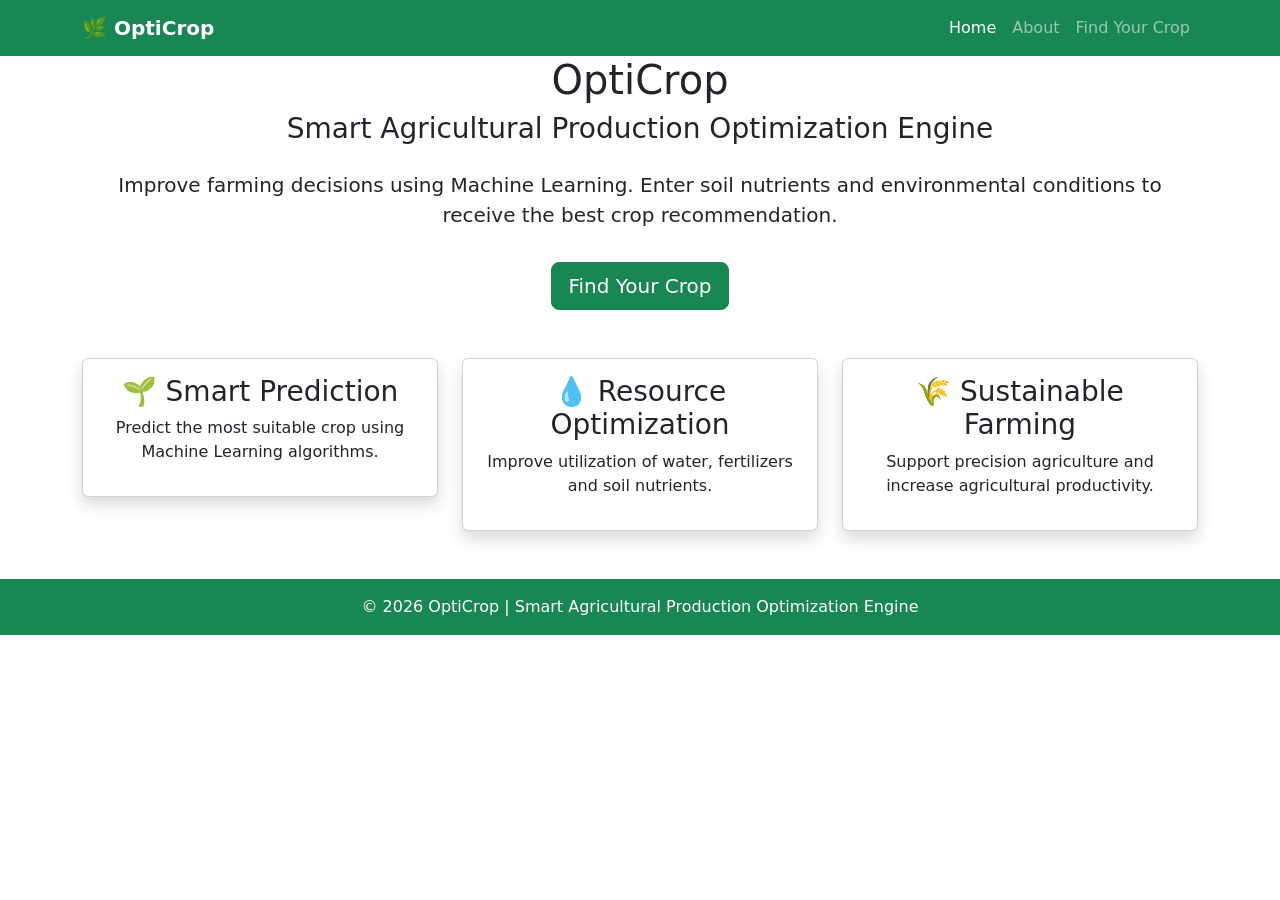
==== 5. Project Development Phase/templates/index.html @ b586694c "Reorganize repository according to project template" ====
<!DOCTYPE html>
<html lang="en">

<head>
    <meta charset="UTF-8">
    <meta name="viewport" content="width=device-width, initial-scale=1.0">
    <title>OptiCrop | Smart Agricultural Production Optimization Engine</title>

    <link href="https://cdn.jsdelivr.net/npm/bootstrap@5.3.3/dist/css/bootstrap.min.css" rel="stylesheet">

    <link rel="stylesheet" href="{{ url_for('static', filename='css/style.css') }}">
</head>

<body>

    <!-- Navigation Bar -->
    <nav class="navbar navbar-expand-lg navbar-dark bg-success">
        <div class="container">

            <a class="navbar-brand fw-bold" href="/">🌿 OptiCrop</a>

            <button class="navbar-toggler" type="button"
                data-bs-toggle="collapse"
                data-bs-target="#navbarNav">

                <span class="navbar-toggler-icon"></span>

            </button>

            <div class="collapse navbar-collapse" id="navbarNav">

                <ul class="navbar-nav ms-auto">

                    <li class="nav-item">
                        <a class="nav-link active" href="/">Home</a>
                    </li>

                    <li class="nav-item">
                        <a class="nav-link" href="/about">About</a>
                    </li>

                    <li class="nav-item">
                        <a class="nav-link" href="/predict">Find Your Crop</a>
                    </li>

                </ul>

            </div>

        </div>
    </nav>

    <!-- Hero Section -->

    <section class="hero">

        <div class="container text-center">

            <h1>OptiCrop</h1>

            <h3>Smart Agricultural Production Optimization Engine</h3>

            <p class="lead mt-4">

                Improve farming decisions using Machine Learning.
                Enter soil nutrients and environmental conditions
                to receive the best crop recommendation.

            </p>

            <a href="/predict" class="btn btn-success btn-lg mt-3">

                Find Your Crop

            </a>

        </div>

    </section>

    <!-- Features -->

    <section class="container my-5">

        <div class="row">

            <div class="col-md-4">

                <div class="card shadow">

                    <div class="card-body text-center">

                        <h3>🌱 Smart Prediction</h3>

                        <p>

                            Predict the most suitable crop using
                            Machine Learning algorithms.

                        </p>

                    </div>

                </div>

            </div>

            <div class="col-md-4">

                <div class="card shadow">

                    <div class="card-body text-center">

                        <h3>💧 Resource Optimization</h3>

                        <p>

                            Improve utilization of water,
                            fertilizers and soil nutrients.

                        </p>

                    </div>

                </div>

            </div>

            <div class="col-md-4">

                <div class="card shadow">

                    <div class="card-body text-center">

                        <h3>🌾 Sustainable Farming</h3>

                        <p>

                            Support precision agriculture and
                            increase agricultural productivity.

                        </p>

                    </div>

                </div>

            </div>

        </div>

    </section>

    <!-- Footer -->

    <footer class="bg-success text-white text-center p-3">

        © 2026 OptiCrop | Smart Agricultural Production Optimization Engine

    </footer>

</body>

</html>
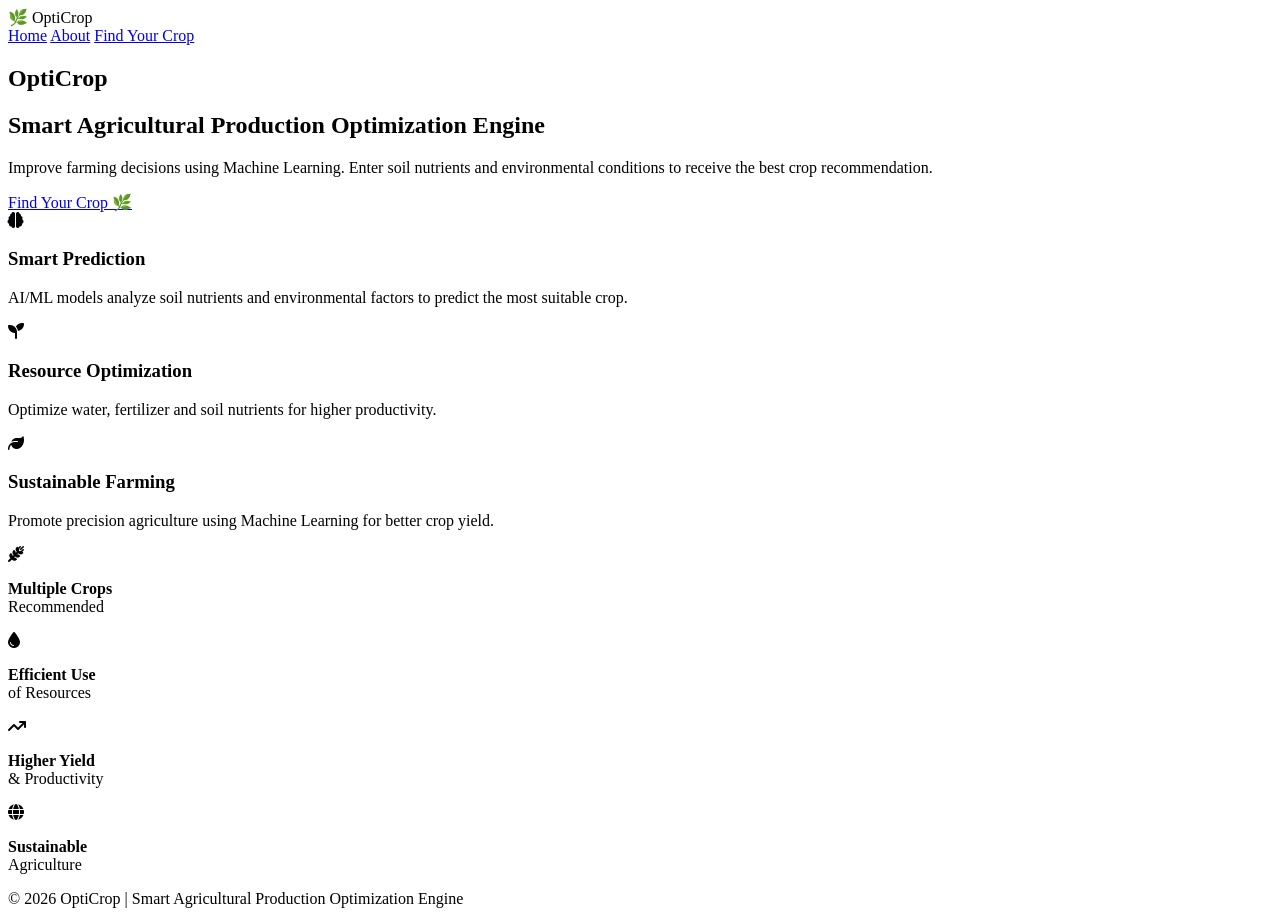
==== commit 6937f929: "Update project structure, UI and documentation" ====
--- a/5. Project Development Phase/templates/index.html
+++ b/5. Project Development Phase/templates/index.html
@@ -1,164 +1,180 @@
 <!DOCTYPE html>
 <html lang="en">
-
 <head>
     <meta charset="UTF-8">
     <meta name="viewport" content="width=device-width, initial-scale=1.0">
     <title>OptiCrop | Smart Agricultural Production Optimization Engine</title>
 
-    <link href="https://cdn.jsdelivr.net/npm/bootstrap@5.3.3/dist/css/bootstrap.min.css" rel="stylesheet">
+    <link rel="stylesheet" href="{{ url_for('static', filename='css/style.css') }}">
 
-    <link rel="stylesheet" href="{{ url_for('static', filename='css/style.css') }}">
+    <!-- Font Awesome -->
+    <link rel="stylesheet"
+        href="https://cdnjs.cloudflare.com/ajax/libs/font-awesome/6.6.0/css/all.min.css">
 </head>
 
 <body>
 
-    <!-- Navigation Bar -->
-    <nav class="navbar navbar-expand-lg navbar-dark bg-success">
-        <div class="container">
+<!-- ================= NAVBAR ================= -->
 
-            <a class="navbar-brand fw-bold" href="/">🌿 OptiCrop</a>
+<header class="navbar">
 
-            <button class="navbar-toggler" type="button"
-                data-bs-toggle="collapse"
-                data-bs-target="#navbarNav">
+    <div class="container nav-content">
 
-                <span class="navbar-toggler-icon"></span>
+        <div class="logo">
+            🌿 OptiCrop
+        </div>
 
-            </button>
+        <nav>
 
-            <div class="collapse navbar-collapse" id="navbarNav">
+            <a class="active" href="/">Home</a>
 
-                <ul class="navbar-nav ms-auto">
+            <a href="/about">About</a>
 
-                    <li class="nav-item">
-                        <a class="nav-link active" href="/">Home</a>
-                    </li>
+            <a href="/predict">Find Your Crop</a>
 
-                    <li class="nav-item">
-                        <a class="nav-link" href="/about">About</a>
-                    </li>
+        </nav>
 
-                    <li class="nav-item">
-                        <a class="nav-link" href="/predict">Find Your Crop</a>
-                    </li>
+    </div>
 
-                </ul>
+</header>
 
-            </div>
+<!-- ================= HERO SECTION ================= -->
 
-        </div>
-    </nav>
+<section class="hero">
 
-    <!-- Hero Section -->
+    <div class="hero-overlay">
 
-    <section class="hero">
-
-        <div class="container text-center">
+        <div class="hero-content">
 
             <h1>OptiCrop</h1>
 
-            <h3>Smart Agricultural Production Optimization Engine</h3>
+            <h2>Smart Agricultural Production Optimization Engine</h2>
 
-            <p class="lead mt-4">
-
+            <p>
                 Improve farming decisions using Machine Learning.
                 Enter soil nutrients and environmental conditions
                 to receive the best crop recommendation.
-
             </p>
 
-            <a href="/predict" class="btn btn-success btn-lg mt-3">
-
-                Find Your Crop
-
+            <!-- Button now navigates to Predict Page -->
+            <a href="/predict" class="cta-btn">
+                Find Your Crop 🌿
             </a>
 
         </div>
 
-    </section>
+    </div>
 
-    <!-- Features -->
+</section>
 
-    <section class="container my-5">
+<!-- ================= FEATURES ================= -->
 
-        <div class="row">
+<section class="features">
 
-            <div class="col-md-4">
+    <div class="feature-card">
 
-                <div class="card shadow">
-
-                    <div class="card-body text-center">
-
-                        <h3>🌱 Smart Prediction</h3>
-
-                        <p>
-
-                            Predict the most suitable crop using
-                            Machine Learning algorithms.
-
-                        </p>
-
-                    </div>
-
-                </div>
-
-            </div>
-
-            <div class="col-md-4">
-
-                <div class="card shadow">
-
-                    <div class="card-body text-center">
-
-                        <h3>💧 Resource Optimization</h3>
-
-                        <p>
-
-                            Improve utilization of water,
-                            fertilizers and soil nutrients.
-
-                        </p>
-
-                    </div>
-
-                </div>
-
-            </div>
-
-            <div class="col-md-4">
-
-                <div class="card shadow">
-
-                    <div class="card-body text-center">
-
-                        <h3>🌾 Sustainable Farming</h3>
-
-                        <p>
-
-                            Support precision agriculture and
-                            increase agricultural productivity.
-
-                        </p>
-
-                    </div>
-
-                </div>
-
-            </div>
-
+        <div class="icon">
+            <i class="fa-solid fa-brain"></i>
         </div>
 
-    </section>
+        <h3>Smart Prediction</h3>
 
-    <!-- Footer -->
+        <p>
+            AI/ML models analyze soil nutrients and environmental factors
+            to predict the most suitable crop.
+        </p>
 
-    <footer class="bg-success text-white text-center p-3">
+    </div>
 
-        © 2026 OptiCrop | Smart Agricultural Production Optimization Engine
+    <div class="feature-card">
 
-    </footer>
+        <div class="icon">
+            <i class="fa-solid fa-seedling"></i>
+        </div>
+
+        <h3>Resource Optimization</h3>
+
+        <p>
+            Optimize water, fertilizer and soil nutrients for
+            higher productivity.
+        </p>
+
+    </div>
+
+    <div class="feature-card">
+
+        <div class="icon">
+            <i class="fa-solid fa-leaf"></i>
+        </div>
+
+        <h3>Sustainable Farming</h3>
+
+        <p>
+            Promote precision agriculture using Machine Learning
+            for better crop yield.
+        </p>
+
+    </div>
+
+</section>
+
+<!-- ================= STATS ================= -->
+
+<section class="stats">
+
+    <div class="stat">
+
+        <i class="fa-solid fa-wheat-awn"></i>
+
+        <p>
+            <strong>Multiple Crops</strong><br>
+            Recommended
+        </p>
+
+    </div>
+
+    <div class="stat">
+
+        <i class="fa-solid fa-droplet"></i>
+
+        <p>
+            <strong>Efficient Use</strong><br>
+            of Resources
+        </p>
+
+    </div>
+
+    <div class="stat">
+
+        <i class="fa-solid fa-arrow-trend-up"></i>
+
+        <p>
+            <strong>Higher Yield</strong><br>
+            & Productivity
+        </p>
+
+    </div>
+
+    <div class="stat">
+
+        <i class="fa-solid fa-globe"></i>
+
+        <p>
+            <strong>Sustainable</strong><br>
+            Agriculture
+        </p>
+
+    </div>
+
+</section>
+
+<!-- ================= FOOTER ================= -->
+
+<footer>
+
+    © 2026 OptiCrop | Smart Agricultural Production Optimization Engine
+
+</footer>
 
 </body>
-
 </html>
